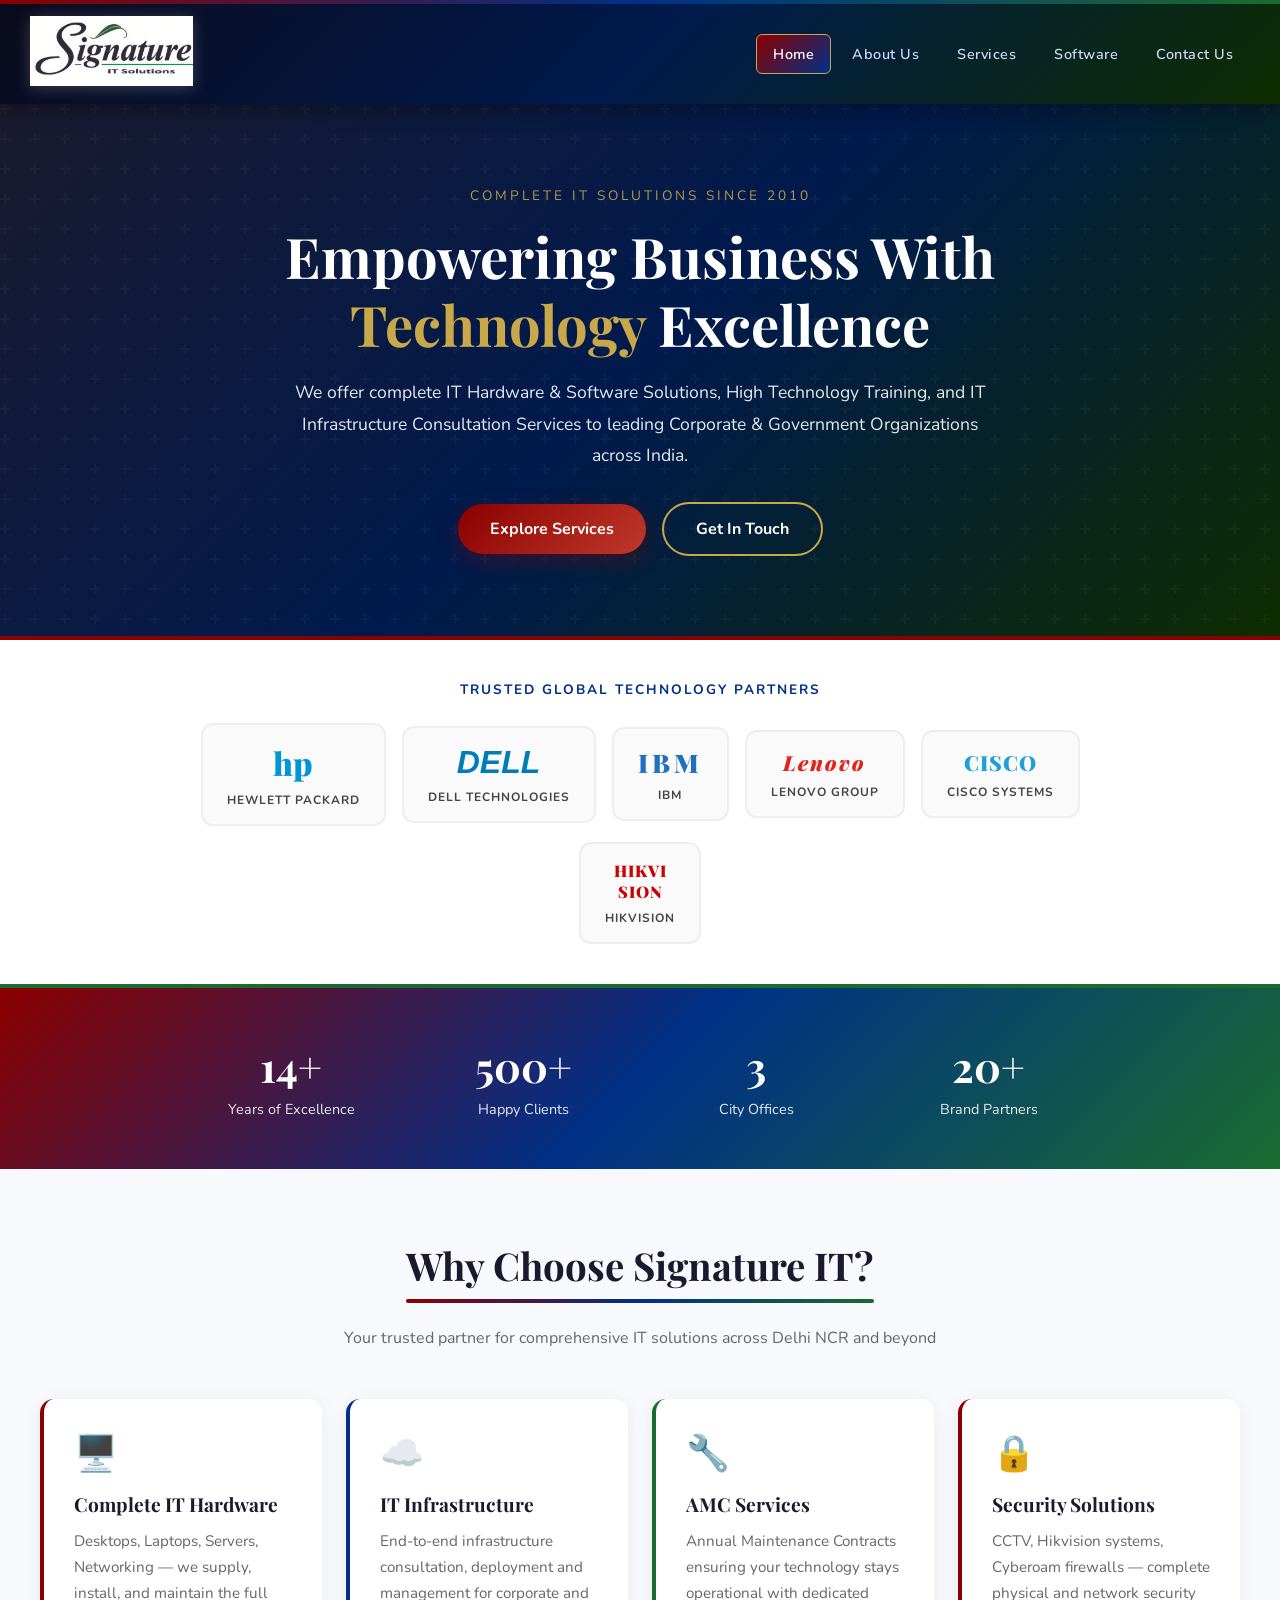
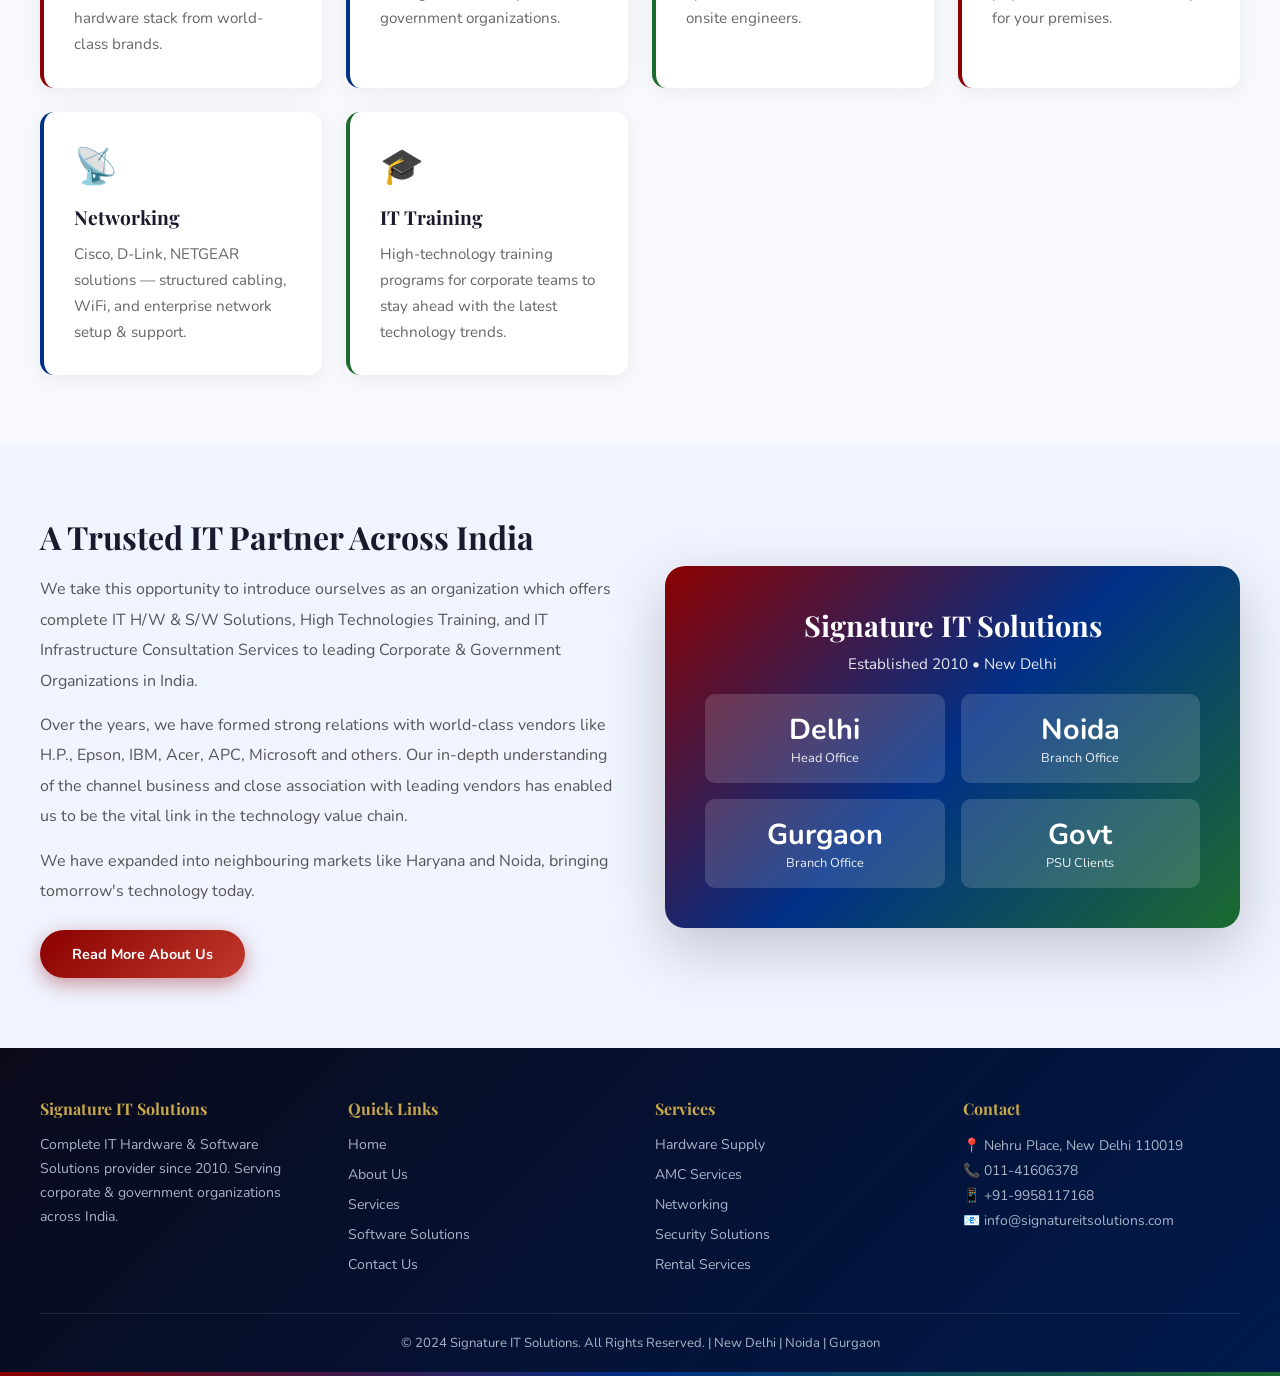
==== index.html @ 8468e73f "Add files via upload" ====
<!DOCTYPE html>
<html lang="en">
<head>
<meta charset="UTF-8"/>
<meta name="viewport" content="width=device-width, initial-scale=1.0"/>
<title>Signature IT Solutions – Home</title>
<link rel="stylesheet" href="style.css"/>
</head>
<body>

<header>
  <div class="header-top"></div>
  <div class="header-inner">
    <a href="index.html" class="logo-wrap">
      <img src="[data-uri]" alt="Signature IT Solutions"/>
    </a>
    <button class="hamburger" id="hamburger" aria-label="Menu">
      <span></span><span></span><span></span>
    </button>
    <nav id="main-nav">
      <ul>
        <li><a href="index.html" class="active">Home</a></li>
        <li><a href="about.html">About Us</a></li>
        <li><a href="services.html">Services</a></li>
        <li><a href="software.html">Software</a></li>
        <li><a href="contact.html">Contact Us</a></li>
      </ul>
    </nav>
  </div>
</header>

<!-- HERO -->
<section class="hero">
  <div class="hero-content">
    <p style="font-size:0.85rem;letter-spacing:3px;text-transform:uppercase;color:#C9A84C;margin-bottom:14px;">Complete IT Solutions Since 2010</p>
    <h1>Empowering Business With <span>Technology</span> Excellence</h1>
    <p>We offer complete IT Hardware &amp; Software Solutions, High Technology Training, and IT Infrastructure Consultation Services to leading Corporate &amp; Government Organizations across India.</p>
    <a href="services.html" class="btn btn-primary">Explore Services</a>
    <a href="contact.html" class="btn btn-secondary">Get In Touch</a>
  </div>
</section>

<!-- PARTNER LOGOS -->
<div class="partners">
  <p class="partners-label">Trusted Global Technology Partners</p>
  <div class="logos-grid">
    <div class="company-logo-box logo-hp fade-in">
      <div class="logo-icon">hp</div>
      <div class="logo-name">Hewlett Packard</div>
    </div>
    <div class="company-logo-box logo-dell fade-in">
      <div class="logo-icon" style="font-family:sans-serif;font-style:italic;">DELL</div>
      <div class="logo-name">Dell Technologies</div>
    </div>
    <div class="company-logo-box logo-ibm fade-in">
      <div class="logo-icon" style="font-size:1.6rem;letter-spacing:4px;">IBM</div>
      <div class="logo-name">IBM</div>
    </div>
    <div class="company-logo-box logo-lenovo fade-in">
      <div class="logo-icon" style="font-size:1.3rem;letter-spacing:2px;font-style:italic;">Lenovo</div>
      <div class="logo-name">Lenovo Group</div>
    </div>
    <div class="company-logo-box logo-cisco fade-in">
      <div class="logo-icon" style="font-size:1.3rem;letter-spacing:1px;">CISCO</div>
      <div class="logo-name">Cisco Systems</div>
    </div>
    <div class="company-logo-box logo-hik fade-in">
      <div class="logo-icon" style="font-size:1rem;letter-spacing:1px;text-align:center;">HIKVI<br>SION</div>
      <div class="logo-name">Hikvision</div>
    </div>
  </div>
</div>

<!-- STATS -->
<div class="stats-strip">
  <div class="stats-grid">
    <div class="stat-item fade-in">
      <h3>14+</h3>
      <p>Years of Excellence</p>
    </div>
    <div class="stat-item fade-in">
      <h3>500+</h3>
      <p>Happy Clients</p>
    </div>
    <div class="stat-item fade-in">
      <h3>3</h3>
      <p>City Offices</p>
    </div>
    <div class="stat-item fade-in">
      <h3>20+</h3>
      <p>Brand Partners</p>
    </div>
  </div>
</div>

<!-- WHY CHOOSE US -->
<section>
  <div class="container">
    <div class="section-title fade-in">
      <h2>Why Choose Signature IT?</h2>
      <p>Your trusted partner for comprehensive IT solutions across Delhi NCR and beyond</p>
    </div>
    <div class="cards-grid">
      <div class="card fade-in">
        <div class="card-icon">🖥️</div>
        <h3>Complete IT Hardware</h3>
        <p>Desktops, Laptops, Servers, Networking — we supply, install, and maintain the full hardware stack from world-class brands.</p>
      </div>
      <div class="card fade-in">
        <div class="card-icon">☁️</div>
        <h3>IT Infrastructure</h3>
        <p>End-to-end infrastructure consultation, deployment and management for corporate and government organizations.</p>
      </div>
      <div class="card fade-in">
        <div class="card-icon">🔧</div>
        <h3>AMC Services</h3>
        <p>Annual Maintenance Contracts ensuring your technology stays operational with dedicated onsite engineers.</p>
      </div>
      <div class="card fade-in">
        <div class="card-icon">🔒</div>
        <h3>Security Solutions</h3>
        <p>CCTV, Hikvision systems, Cyberoam firewalls — complete physical and network security for your premises.</p>
      </div>
      <div class="card fade-in">
        <div class="card-icon">📡</div>
        <h3>Networking</h3>
        <p>Cisco, D-Link, NETGEAR solutions — structured cabling, WiFi, and enterprise network setup &amp; support.</p>
      </div>
      <div class="card fade-in">
        <div class="card-icon">🎓</div>
        <h3>IT Training</h3>
        <p>High-technology training programs for corporate teams to stay ahead with the latest technology trends.</p>
      </div>
    </div>
  </div>
</section>

<!-- INTRO TEXT -->
<section class="bg-light">
  <div class="container">
    <div class="two-col">
      <div class="about-text fade-in">
        <h2>A Trusted IT Partner Across India</h2>
        <p>We take this opportunity to introduce ourselves as an organization which offers complete IT H/W &amp; S/W Solutions, High Technologies Training, and IT Infrastructure Consultation Services to leading Corporate &amp; Government Organizations in India.</p>
        <p>Over the years, we have formed strong relations with world-class vendors like H.P., Epson, IBM, Acer, APC, Microsoft and others. Our in-depth understanding of the channel business and close association with leading vendors has enabled us to be the vital link in the technology value chain.</p>
        <p>We have expanded into neighbouring markets like Haryana and Noida, bringing tomorrow's technology today.</p>
        <a href="about.html" class="btn btn-primary" style="margin-top:10px;font-size:0.9rem;">Read More About Us</a>
      </div>
      <div class="about-visual fade-in">
        <h3>Signature IT Solutions</h3>
        <p style="margin-bottom:20px;">Established 2010 &bull; New Delhi</p>
        <div style="display:grid;grid-template-columns:1fr 1fr;gap:16px;margin-top:10px;">
          <div style="background:rgba(255,255,255,0.15);border-radius:10px;padding:16px;">
            <div style="font-size:1.8rem;font-weight:700;">Delhi</div>
            <div style="font-size:0.8rem;opacity:0.9;">Head Office</div>
          </div>
          <div style="background:rgba(255,255,255,0.15);border-radius:10px;padding:16px;">
            <div style="font-size:1.8rem;font-weight:700;">Noida</div>
            <div style="font-size:0.8rem;opacity:0.9;">Branch Office</div>
          </div>
          <div style="background:rgba(255,255,255,0.15);border-radius:10px;padding:16px;">
            <div style="font-size:1.8rem;font-weight:700;">Gurgaon</div>
            <div style="font-size:0.8rem;opacity:0.9;">Branch Office</div>
          </div>
          <div style="background:rgba(255,255,255,0.15);border-radius:10px;padding:16px;">
            <div style="font-size:1.8rem;font-weight:700;">Govt</div>
            <div style="font-size:0.8rem;opacity:0.9;">PSU Clients</div>
          </div>
        </div>
      </div>
    </div>
  </div>
</section>

<footer>
  <div class="footer-inner">
    <div class="footer-col">
      <h4>Signature IT Solutions</h4>
      <p style="font-size:0.88rem;line-height:1.7;">Complete IT Hardware &amp; Software Solutions provider since 2010. Serving corporate &amp; government organizations across India.</p>
    </div>
    <div class="footer-col">
      <h4>Quick Links</h4>
      <ul>
        <li><a href="index.html">Home</a></li>
        <li><a href="about.html">About Us</a></li>
        <li><a href="services.html">Services</a></li>
        <li><a href="software.html">Software Solutions</a></li>
        <li><a href="contact.html">Contact Us</a></li>
      </ul>
    </div>
    <div class="footer-col">
      <h4>Services</h4>
      <ul>
        <li><a href="services.html">Hardware Supply</a></li>
        <li><a href="services.html">AMC Services</a></li>
        <li><a href="services.html">Networking</a></li>
        <li><a href="services.html">Security Solutions</a></li>
        <li><a href="services.html">Rental Services</a></li>
      </ul>
    </div>
    <div class="footer-col">
      <h4>Contact</h4>
      <p style="font-size:0.87rem;line-height:1.8;">📍 Nehru Place, New Delhi 110019<br/>📞 011-41606378<br/>📱 +91-9958117168<br/>📧 info@signatureitsolutions.com</p>
    </div>
  </div>
  <div class="footer-bottom">
    <p>© 2024 Signature IT Solutions. All Rights Reserved. | New Delhi | Noida | Gurgaon</p>
  </div>
</footer>
<div class="footer-border"></div>

<script>
  document.getElementById('hamburger').addEventListener('click', function() {
    document.getElementById('main-nav').classList.toggle('open');
  });
  const observer = new IntersectionObserver((entries) => {
    entries.forEach(e => { if(e.isIntersecting) e.target.classList.add('visible'); });
  }, { threshold: 0.1 });
  document.querySelectorAll('.fade-in').forEach(el => observer.observe(el));
</script>
</body>
</html>
---- style.css ----
@import url('https://fonts.googleapis.com/css2?family=Playfair+Display:wght@400;600;700&family=Nunito:wght@300;400;600;700&display=swap');

:root {
  --maroon: #8B0000;
  --blue: #003087;
  --green: #1B6B2F;
  --gold: #C9A84C;
  --light-bg: #f8f9fc;
  --white: #ffffff;
  --dark: #1a1a2e;
  --text: #333344;
  --border-combo: 3px solid var(--maroon), 3px solid var(--blue), 3px solid var(--green);
}

* { box-sizing: border-box; margin: 0; padding: 0; }

body {
  font-family: 'Nunito', sans-serif;
  color: var(--text);
  background: var(--light-bg);
  min-height: 100vh;
}

/* ── TRIPLE BORDER WRAPPER ── */
.triple-border {
  border-top: 5px solid var(--maroon);
  border-bottom: 5px solid var(--green);
  position: relative;
}
.triple-border::before {
  content: '';
  display: block;
  height: 4px;
  background: linear-gradient(to right, var(--maroon) 33%, var(--blue) 33% 66%, var(--green) 66%);
}

/* ── HEADER ── */
header {
  background: linear-gradient(135deg, #0a0a1a 0%, #001a4d 50%, #0d2d00 100%);
  padding: 0;
  position: sticky;
  top: 0;
  z-index: 1000;
  box-shadow: 0 4px 20px rgba(0,0,0,0.4);
}

.header-top {
  background: linear-gradient(to right, var(--maroon), var(--blue), var(--green));
  height: 4px;
}

.header-inner {
  display: flex;
  align-items: center;
  justify-content: space-between;
  padding: 12px 30px;
  max-width: 1300px;
  margin: auto;
}

.logo-wrap img {
  height: 70px;
  filter: drop-shadow(0 2px 8px rgba(255,255,255,0.2));
  transition: transform 0.3s;
}
.logo-wrap img:hover { transform: scale(1.05); }

/* ── NAV ── */
nav ul {
  list-style: none;
  display: flex;
  gap: 4px;
  flex-wrap: wrap;
}

nav ul li a {
  display: block;
  color: #ccd6f6;
  text-decoration: none;
  padding: 9px 16px;
  border-radius: 6px;
  font-weight: 600;
  font-size: 0.9rem;
  letter-spacing: 0.5px;
  transition: all 0.3s;
  border: 1px solid transparent;
}

nav ul li a:hover,
nav ul li a.active {
  background: rgba(255,255,255,0.1);
  color: #ffffff;
  border-color: rgba(255,255,255,0.2);
}

nav ul li a.active {
  background: linear-gradient(135deg, var(--maroon), var(--blue));
  border-color: var(--gold);
}

/* ── HAMBURGER ── */
.hamburger {
  display: none;
  flex-direction: column;
  gap: 5px;
  cursor: pointer;
  background: none;
  border: none;
  padding: 5px;
}
.hamburger span {
  display: block;
  width: 26px;
  height: 3px;
  background: #fff;
  border-radius: 3px;
  transition: all 0.3s;
}

/* ── HERO SECTION ── */
.hero {
  background: linear-gradient(135deg, var(--dark) 0%, #001a4d 50%, #0d2d00 100%);
  color: white;
  padding: 80px 30px;
  text-align: center;
  position: relative;
  overflow: hidden;
}

.hero::before {
  content: '';
  position: absolute;
  inset: 0;
  background: url("data:image/svg+xml,%3Csvg width='60' height='60' viewBox='0 0 60 60' xmlns='http://www.w3.org/2000/svg'%3E%3Cg fill='none' fill-rule='evenodd'%3E%3Cg fill='%23ffffff' fill-opacity='0.03'%3E%3Cpath d='M36 34v-4h-2v4h-4v2h4v4h2v-4h4v-2h-4zm0-30V0h-2v4h-4v2h4v4h2V6h4V4h-4zM6 34v-4H4v4H0v2h4v4h2v-4h4v-2H6zM6 4V0H4v4H0v2h4v4h2V6h4V4H6z'/%3E%3C/g%3E%3C/g%3E%3C/svg%3E");
}

.hero-content { position: relative; z-index: 1; max-width: 900px; margin: auto; }
.hero h1 {
  font-family: 'Playfair Display', serif;
  font-size: clamp(2rem, 5vw, 3.5rem);
  margin-bottom: 20px;
  line-height: 1.2;
}
.hero h1 span { color: var(--gold); }
.hero p {
  font-size: 1.1rem;
  line-height: 1.8;
  opacity: 0.9;
  max-width: 700px;
  margin: 0 auto 30px;
}

.btn {
  display: inline-block;
  padding: 14px 32px;
  border-radius: 50px;
  font-weight: 700;
  font-size: 1rem;
  text-decoration: none;
  transition: all 0.3s;
  cursor: pointer;
  border: none;
}
.btn-primary {
  background: linear-gradient(135deg, var(--maroon), #c0392b);
  color: white;
  box-shadow: 0 6px 20px rgba(139,0,0,0.4);
}
.btn-primary:hover { transform: translateY(-3px); box-shadow: 0 10px 28px rgba(139,0,0,0.5); }
.btn-secondary {
  background: transparent;
  color: white;
  border: 2px solid var(--gold);
  margin-left: 12px;
}
.btn-secondary:hover { background: var(--gold); color: var(--dark); }

/* ── SECTION STYLES ── */
section { padding: 70px 30px; }
.container { max-width: 1200px; margin: auto; }

.section-title {
  text-align: center;
  margin-bottom: 50px;
}
.section-title h2 {
  font-family: 'Playfair Display', serif;
  font-size: clamp(1.6rem, 3vw, 2.4rem);
  color: var(--dark);
  margin-bottom: 10px;
  position: relative;
  display: inline-block;
}
.section-title h2::after {
  content: '';
  display: block;
  height: 4px;
  background: linear-gradient(to right, var(--maroon), var(--blue), var(--green));
  border-radius: 2px;
  margin-top: 8px;
}
.section-title p {
  color: #666;
  font-size: 1rem;
  margin-top: 14px;
  max-width: 600px;
  margin-inline: auto;
}

/* ── PARTNER LOGOS STRIP ── */
.partners {
  background: white;
  padding: 40px 30px;
  border-top: 4px solid var(--maroon);
  border-bottom: 4px solid var(--green);
}
.partners-label {
  text-align: center;
  font-weight: 700;
  font-size: 0.85rem;
  letter-spacing: 2px;
  text-transform: uppercase;
  color: var(--blue);
  margin-bottom: 24px;
}
.logos-grid {
  display: flex;
  flex-wrap: wrap;
  justify-content: center;
  align-items: center;
  gap: 16px;
  max-width: 1000px;
  margin: auto;
}
.company-logo-box {
  display: flex;
  flex-direction: column;
  align-items: center;
  gap: 8px;
  padding: 16px 24px;
  border: 2px solid #eee;
  border-radius: 12px;
  transition: all 0.3s;
  background: #fafafa;
  min-width: 110px;
}
.company-logo-box:hover {
  border-color: var(--blue);
  box-shadow: 0 6px 20px rgba(0,48,135,0.15);
  transform: translateY(-4px);
  background: white;
}
.company-logo-box .logo-icon {
  font-size: 2rem;
  font-weight: 900;
  font-family: 'Playfair Display', serif;
}
.company-logo-box .logo-name {
  font-size: 0.75rem;
  font-weight: 700;
  letter-spacing: 1px;
  text-transform: uppercase;
  color: #444;
}

/* HP */
.logo-hp .logo-icon { color: #0096d6; }
/* DELL */
.logo-dell .logo-icon { color: #007db8; }
/* IBM */
.logo-ibm .logo-icon { color: #1f70c1; }
/* LENOVO */
.logo-lenovo .logo-icon { color: #e2231a; }
/* CISCO */
.logo-cisco .logo-icon { color: #1ba0d7; }
/* HIKVISION */
.logo-hik .logo-icon { color: #cc0000; }

/* ── CARDS ── */
.cards-grid {
  display: grid;
  grid-template-columns: repeat(auto-fit, minmax(280px, 1fr));
  gap: 24px;
}
.card {
  background: white;
  border-radius: 14px;
  padding: 30px;
  box-shadow: 0 4px 20px rgba(0,0,0,0.06);
  border-left: 4px solid var(--blue);
  transition: all 0.3s;
}
.card:hover {
  transform: translateY(-6px);
  box-shadow: 0 12px 40px rgba(0,0,0,0.1);
}
.card:nth-child(3n+1) { border-left-color: var(--maroon); }
.card:nth-child(3n+2) { border-left-color: var(--blue); }
.card:nth-child(3n)   { border-left-color: var(--green); }
.card h3 {
  font-family: 'Playfair Display', serif;
  font-size: 1.2rem;
  margin-bottom: 12px;
  color: var(--dark);
}
.card p { color: #666; line-height: 1.7; font-size: 0.95rem; }
.card-icon { font-size: 2.2rem; margin-bottom: 14px; }

/* ── STAT STRIP ── */
.stats-strip {
  background: linear-gradient(135deg, var(--maroon) 0%, var(--blue) 50%, var(--green) 100%);
  color: white;
  padding: 50px 30px;
}
.stats-grid {
  display: grid;
  grid-template-columns: repeat(auto-fit, minmax(180px, 1fr));
  gap: 30px;
  max-width: 900px;
  margin: auto;
  text-align: center;
}
.stat-item h3 {
  font-family: 'Playfair Display', serif;
  font-size: 2.6rem;
  font-weight: 700;
  margin-bottom: 6px;
}
.stat-item p { font-size: 0.9rem; opacity: 0.9; }

/* ── SERVICE TABLE ── */
.service-category {
  margin-bottom: 36px;
}
.service-category h3 {
  font-family: 'Playfair Display', serif;
  color: var(--blue);
  font-size: 1.3rem;
  padding: 12px 20px;
  background: linear-gradient(135deg, rgba(0,48,135,0.06), rgba(27,107,47,0.06));
  border-left: 4px solid var(--blue);
  border-radius: 0 8px 8px 0;
  margin-bottom: 14px;
}
.service-list {
  display: grid;
  grid-template-columns: repeat(auto-fill, minmax(260px, 1fr));
  gap: 10px;
  list-style: none;
}
.service-list li {
  background: white;
  padding: 12px 16px;
  border-radius: 8px;
  font-size: 0.92rem;
  display: flex;
  align-items: flex-start;
  gap: 10px;
  box-shadow: 0 2px 8px rgba(0,0,0,0.05);
  border: 1px solid #f0f0f0;
  transition: border-color 0.3s;
}
.service-list li:hover { border-color: var(--blue); }
.service-list li::before {
  content: '▸';
  color: var(--green);
  font-size: 1rem;
  flex-shrink: 0;
}

/* ── CONTACT ── */
.contact-grid {
  display: grid;
  grid-template-columns: repeat(auto-fit, minmax(280px, 1fr));
  gap: 24px;
}
.contact-card {
  background: white;
  border-radius: 14px;
  padding: 30px;
  box-shadow: 0 4px 20px rgba(0,0,0,0.07);
  border-top: 4px solid;
}
.contact-card:nth-child(1) { border-top-color: var(--maroon); }
.contact-card:nth-child(2) { border-top-color: var(--blue); }
.contact-card:nth-child(3) { border-top-color: var(--green); }
.contact-card:nth-child(4) { border-top-color: var(--gold); }
.contact-card h3 {
  font-family: 'Playfair Display', serif;
  font-size: 1.15rem;
  margin-bottom: 14px;
  color: var(--dark);
}
.contact-card p { color: #555; line-height: 1.8; font-size: 0.93rem; }
.contact-card a { color: var(--blue); text-decoration: none; }
.contact-card a:hover { text-decoration: underline; }
.contact-icon { font-size: 2rem; margin-bottom: 12px; }

/* ── ABOUT STRENGTHS ── */
.strength-item {
  display: flex;
  align-items: flex-start;
  gap: 14px;
  padding: 16px;
  background: white;
  border-radius: 10px;
  margin-bottom: 12px;
  box-shadow: 0 2px 10px rgba(0,0,0,0.05);
}
.strength-icon {
  width: 40px;
  height: 40px;
  border-radius: 50%;
  display: flex;
  align-items: center;
  justify-content: center;
  font-size: 1.2rem;
  flex-shrink: 0;
  background: linear-gradient(135deg, var(--maroon), var(--blue));
  color: white;
}
.strength-item h4 { font-size: 1rem; color: var(--dark); margin-bottom: 4px; }
.strength-item p { font-size: 0.88rem; color: #666; }

/* ── FOOTER ── */
footer {
  background: linear-gradient(135deg, #0a0a1a, #001a4d);
  color: #aab3c8;
  padding: 50px 30px 20px;
}
.footer-inner {
  max-width: 1200px;
  margin: auto;
  display: grid;
  grid-template-columns: repeat(auto-fit, minmax(200px, 1fr));
  gap: 30px;
  padding-bottom: 30px;
  border-bottom: 1px solid rgba(255,255,255,0.1);
}
.footer-col h4 {
  color: var(--gold);
  font-size: 1rem;
  margin-bottom: 14px;
  font-family: 'Playfair Display', serif;
}
.footer-col ul { list-style: none; }
.footer-col ul li { margin-bottom: 8px; }
.footer-col ul li a {
  color: #aab3c8;
  text-decoration: none;
  font-size: 0.88rem;
  transition: color 0.3s;
}
.footer-col ul li a:hover { color: white; }
.footer-bottom {
  text-align: center;
  padding-top: 20px;
  font-size: 0.82rem;
  max-width: 1200px;
  margin: auto;
}
.footer-border {
  height: 4px;
  background: linear-gradient(to right, var(--maroon), var(--blue), var(--green));
}

/* ── ABOUT TWO-COL ── */
.two-col {
  display: grid;
  grid-template-columns: 1fr 1fr;
  gap: 50px;
  align-items: center;
}
@media (max-width: 768px) {
  .two-col { grid-template-columns: 1fr; }
}
.about-text h2 {
  font-family: 'Playfair Display', serif;
  font-size: 2rem;
  color: var(--dark);
  margin-bottom: 16px;
}
.about-text p { color: #555; line-height: 1.9; margin-bottom: 14px; }
.about-visual {
  background: linear-gradient(135deg, var(--maroon) 0%, var(--blue) 50%, var(--green) 100%);
  border-radius: 20px;
  padding: 40px;
  color: white;
  text-align: center;
  box-shadow: 0 20px 60px rgba(0,0,0,0.2);
}
.about-visual h3 { font-family: 'Playfair Display', serif; font-size: 1.8rem; margin-bottom: 10px; }
.about-visual p { opacity: 0.9; font-size: 0.95rem; }

/* ── SOFTWARE LOGOS ── */
.software-logos-grid {
  display: grid;
  grid-template-columns: repeat(auto-fill, minmax(140px, 1fr));
  gap: 16px;
}
.software-logo-box {
  background: white;
  border-radius: 12px;
  padding: 24px 16px;
  text-align: center;
  box-shadow: 0 3px 15px rgba(0,0,0,0.07);
  border: 2px solid transparent;
  transition: all 0.3s;
}
.software-logo-box:hover {
  border-color: var(--blue);
  transform: translateY(-4px);
}
.software-logo-box .sw-icon { font-size: 2.4rem; margin-bottom: 8px; }
.software-logo-box .sw-name { font-weight: 700; font-size: 0.85rem; color: #333; }

/* ── FORM ── */
.contact-form {
  background: white;
  border-radius: 14px;
  padding: 40px;
  box-shadow: 0 6px 30px rgba(0,0,0,0.08);
  border-top: 4px solid var(--blue);
}
.form-row { display: grid; grid-template-columns: 1fr 1fr; gap: 16px; }
@media (max-width: 600px) { .form-row { grid-template-columns: 1fr; } }
.form-group { margin-bottom: 18px; }
.form-group label { display: block; font-weight: 600; margin-bottom: 6px; font-size: 0.9rem; color: var(--dark); }
.form-group input,
.form-group select,
.form-group textarea {
  width: 100%;
  padding: 12px 16px;
  border: 2px solid #e8e8e8;
  border-radius: 8px;
  font-family: 'Nunito', sans-serif;
  font-size: 0.95rem;
  transition: border-color 0.3s;
  outline: none;
}
.form-group input:focus,
.form-group select:focus,
.form-group textarea:focus { border-color: var(--blue); }
.form-group textarea { height: 120px; resize: vertical; }
.success-msg {
  display: none;
  background: #e8f5e9;
  border: 1px solid var(--green);
  color: var(--green);
  padding: 14px;
  border-radius: 8px;
  margin-top: 16px;
  font-weight: 600;
  text-align: center;
}

/* ── SECTION ALT BG ── */
.bg-light { background: #f0f4ff; }
.bg-dark { background: #f5f0f0; }

/* ── BREADCRUMB ── */
.page-hero {
  background: linear-gradient(135deg, var(--dark) 0%, #001a4d 60%, #0d2d00 100%);
  color: white;
  padding: 50px 30px;
  text-align: center;
}
.page-hero h1 {
  font-family: 'Playfair Display', serif;
  font-size: clamp(1.8rem, 4vw, 3rem);
  margin-bottom: 10px;
}
.page-hero p { opacity: 0.8; font-size: 1rem; }

/* ── RESPONSIVE ── */
@media (max-width: 768px) {
  .header-inner { flex-wrap: wrap; gap: 10px; }
  .hamburger { display: flex; }
  nav { width: 100%; display: none; }
  nav.open { display: block; }
  nav ul { flex-direction: column; gap: 4px; padding: 10px 0; }
  .hero { padding: 50px 20px; }
  section { padding: 50px 20px; }
  .footer-inner { grid-template-columns: 1fr 1fr; }
}
@media (max-width: 480px) {
  .footer-inner { grid-template-columns: 1fr; }
  .form-row { grid-template-columns: 1fr; }
}

/* ── ANIMATE ON SCROLL ── */
.fade-in {
  opacity: 0;
  transform: translateY(30px);
  transition: opacity 0.6s ease, transform 0.6s ease;
}
.fade-in.visible {
  opacity: 1;
  transform: translateY(0);
}
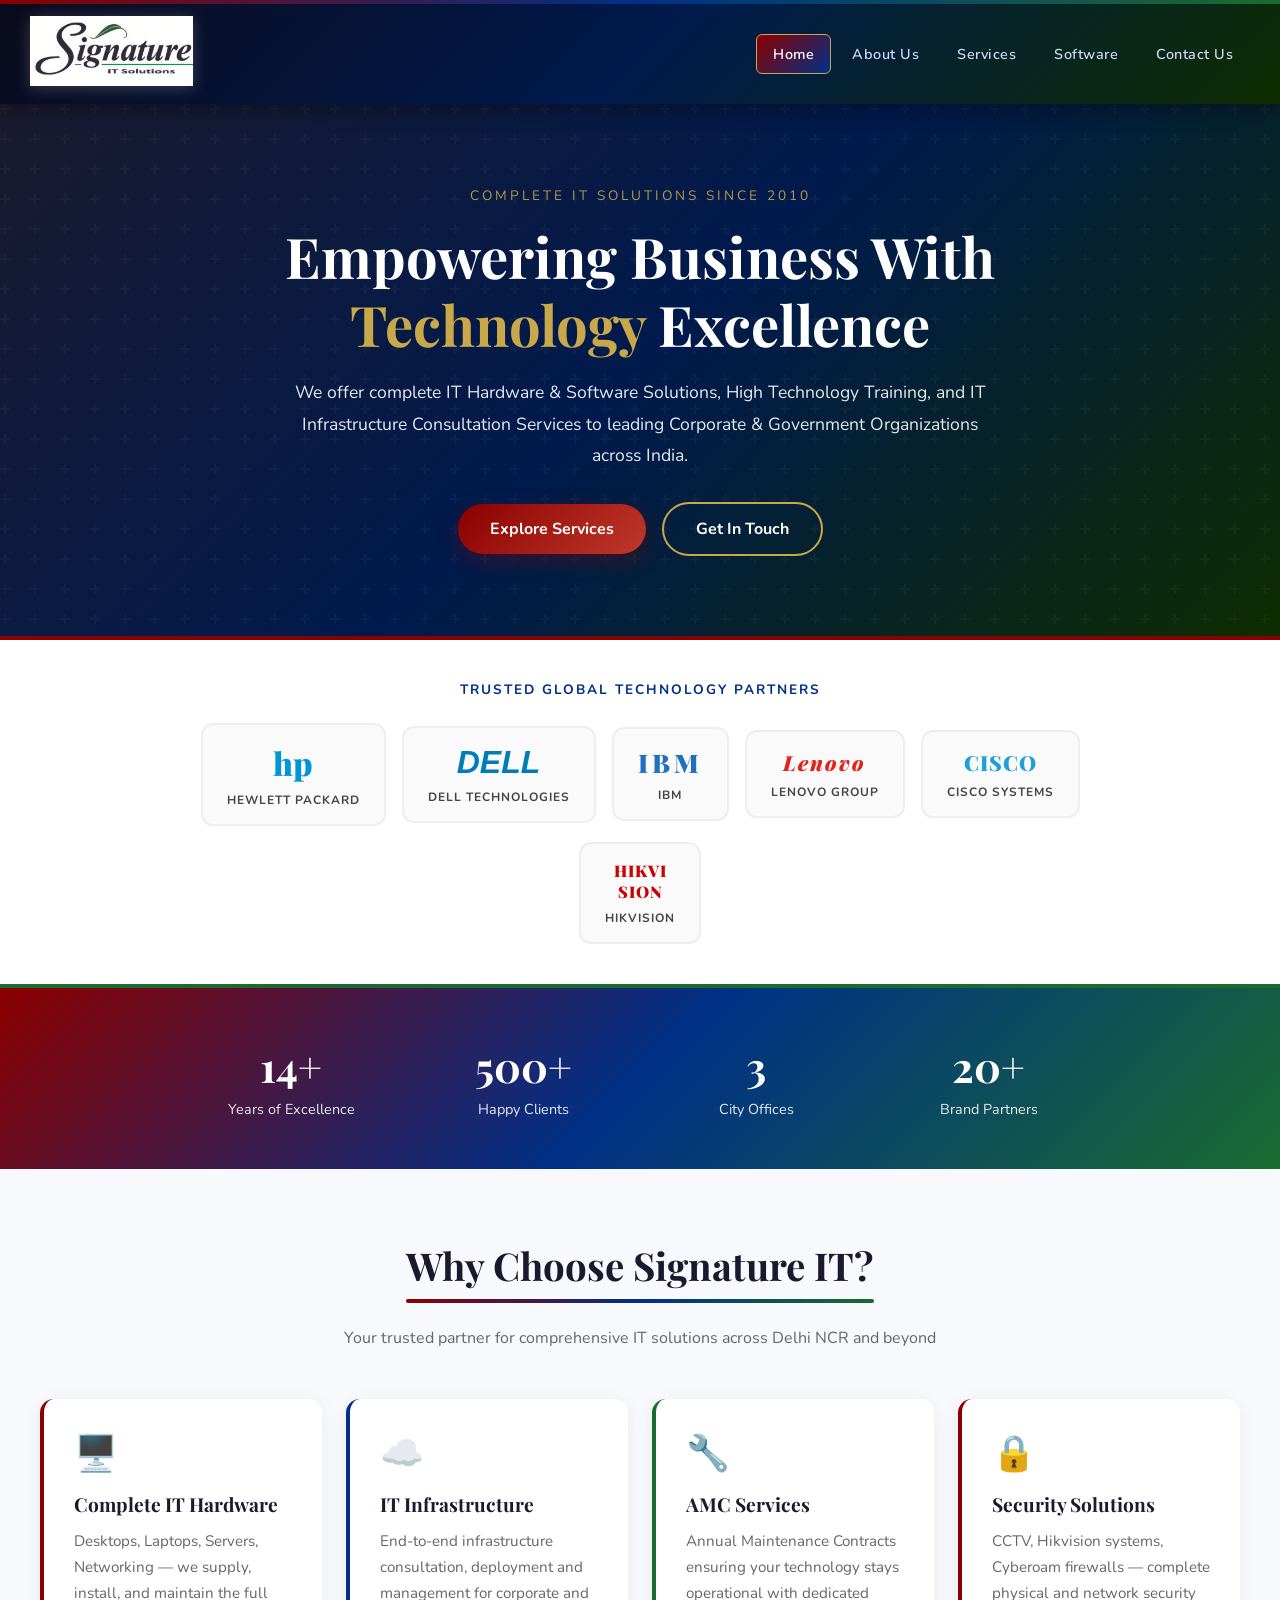
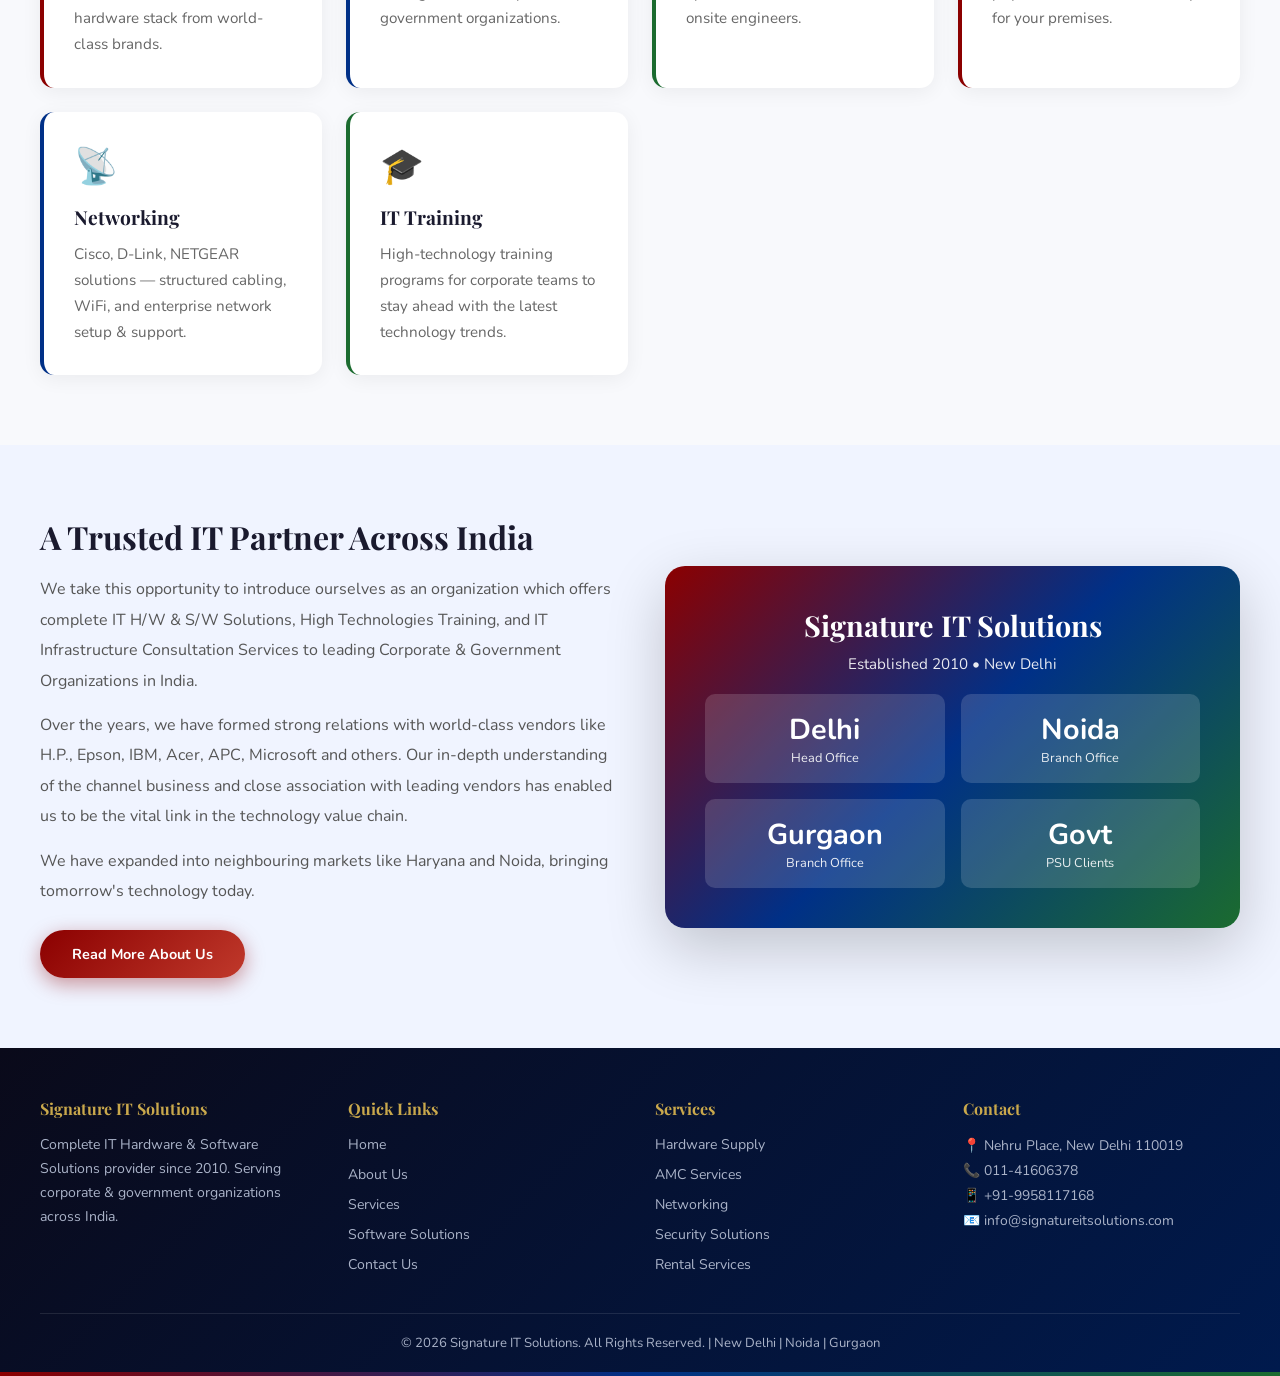
==== commit e5c0096e: "Update copyright year from 2024 to 2026" ====
--- a/index.html
+++ b/index.html
@@ -204,7 +204,7 @@
     </div>
   </div>
   <div class="footer-bottom">
-    <p>© 2024 Signature IT Solutions. All Rights Reserved. | New Delhi | Noida | Gurgaon</p>
+    <p>© 2026 Signature IT Solutions. All Rights Reserved. | New Delhi | Noida | Gurgaon</p>
   </div>
 </footer>
 <div class="footer-border"></div>
